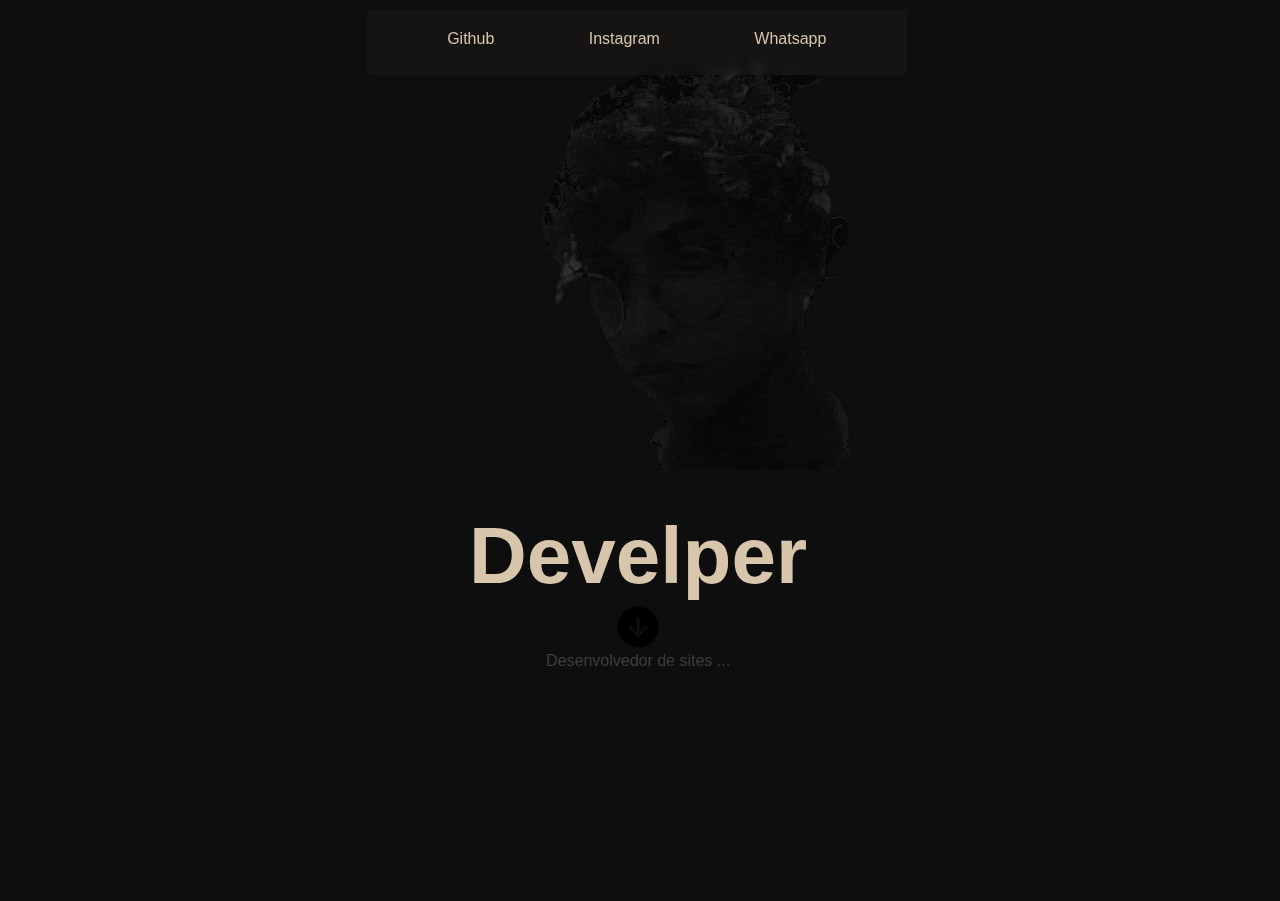
==== page1/index.html @ 7cc962e6 "adicionao botao de leia mais" ====
<!DOCTYPE html>
<html lang="en">
<head>
    <meta charset="UTF-8">
    <meta name="viewport" content="width=device-width, initial-scale=1.0">
    <link rel="stylesheet" href="styles/style.css">
    <title>Portifolio framer</title>
</head>
<body>
    <!-- conteúdo principal do site -->
    <main>
        <div id="bg-face">
            <!-- sessão de contatos -->
            <section id="contato">
                <a href="#">Github</a>
                <a href="#">Instagram</a>
                <a href="#">Whatsapp</a>
            </section>
        </div>
       
        <h1>Develper</h1>
        <div>
            <img src="icons/seta-para-baixo.png" alt="botão mostrar conteudo"  id="btn-show-more" onclick="btn_show_more()">
            <p id="sub-title">Desenvolvedor de sites ... <span id="show">Lorem ipsum, dolor sit amet consectetur adipisicing elit. Quis qui ratione eius delectus, corrupti enim fugiat ipsum. Dolorum ratione iste possimus, vel sapiente aliquid non, sed quae rem in odio?</span></p>    
        </div>
        

        <!-- sessão de cards  -->
        <section id="cards">

        </section>
        <!-- sessão de trabalhos -->
        <section id="work">

        </section>
    </main>
    <script src="scripts/main.js"></script>
</body>
</html>
---- page1/styles/style.css ----
@charset "en";

:root
{
    /* cores do site */
    --color-bg: #0E0E0E;
    --color-main: #D7C5AC;
    --color-main-tras: #d7c5ac09;
    --color-aside: #3f3d3a;
    /* fontes: */
    /* padrão */
    --font-standard: Arial, Helvetica, sans-serif;
}

/* Resetando as estilizações */
* {
    margin: 0px;
    padding: 0px;
}

/* estilização do body e html */
html, css
{
    /* atribuindo familia de fonte padrão ao site */
    font-family: var(--font-standard);

    /* atribuindo cor de fundo */
    background-color: var(--color-bg);

    /* atribuindo cor no texto */
    color: var(--color-main);
}

::-webkit-scrollbar {
    display: none;
}



/* estilização generica */

/*estilização do conteúdo principal*/
main {
    /* ocupar a largura e altura do site por completo */
    width: 99.7vw;
    height: 99vh;
}


/* estilizaão de titulos */

h1 {
    display: block;
    text-align: center;
    margin: auto;
    font-size: 5em;
}

/* estilização do subtitulo */
#sub-title
{
    text-align: center;
    margin: auto;
    color: var(--color-aside);
    width: 300px;
}

/*dos links: */
a {
    /* estili\zandop texto*/
    text-decoration: none;
    /* cor dos textos */
    color: var(--color-main);
}

/* estilizando div da uimagem */
#bg-face
{
    /* fundo da div */
    background: no-repeat top center url("../img/backgrund1.png");

    width: 99.5vw;
    height: 500px;
}

/* estilizando a caixa de contatos */
#contato
{
    /*largura minimaa*/
    min-width: 250px;
    /*largura maxima*/
    max-width: 500px;
    /* altura miniuma */
    height: 25px;
    /* configuraando propriedades da box */
    /* centraliza horizontalmente a sessão de contatos margim */
    margin: 10px auto 10px auto;
    /* espaço interno na sessão de contatos*/
    padding: 20px;
    
    /* configurando o texto */
    /* centralizando os textos */
    text-align: center;

    /* confugurando fundo  */
    
    /* cor de fundio */
    background: var(--color-main-tras);
    /* ver atravez das coisas com blur */
    backdrop-filter: blur(4px);

    /*bordas*/
    /* arredondando a bordA */
    border-radius: 3px;

    /* ESTILIZANDO AS ÂNCVOREAS DERNTRO DE CONTATOS */
    a {
        /* configuraando propriedades da box */
        
        padding: 15px 40px 15px 40px;
        margin: 5px;
        
    }

    a:hover {
        background-color: var(--color-main);
        color: var(--color-bg);
        border-radius: 3px;
        transition: all .3s;
        
    }
}

/* estilização botão mais */

span#show {
    display: none;
}

#btn-show-more
{
    width: 50px;
    height: 50px;
    display: block;
    margin: auto;
}

#btn-show-more:hover
{
    cursor: pointer;
}
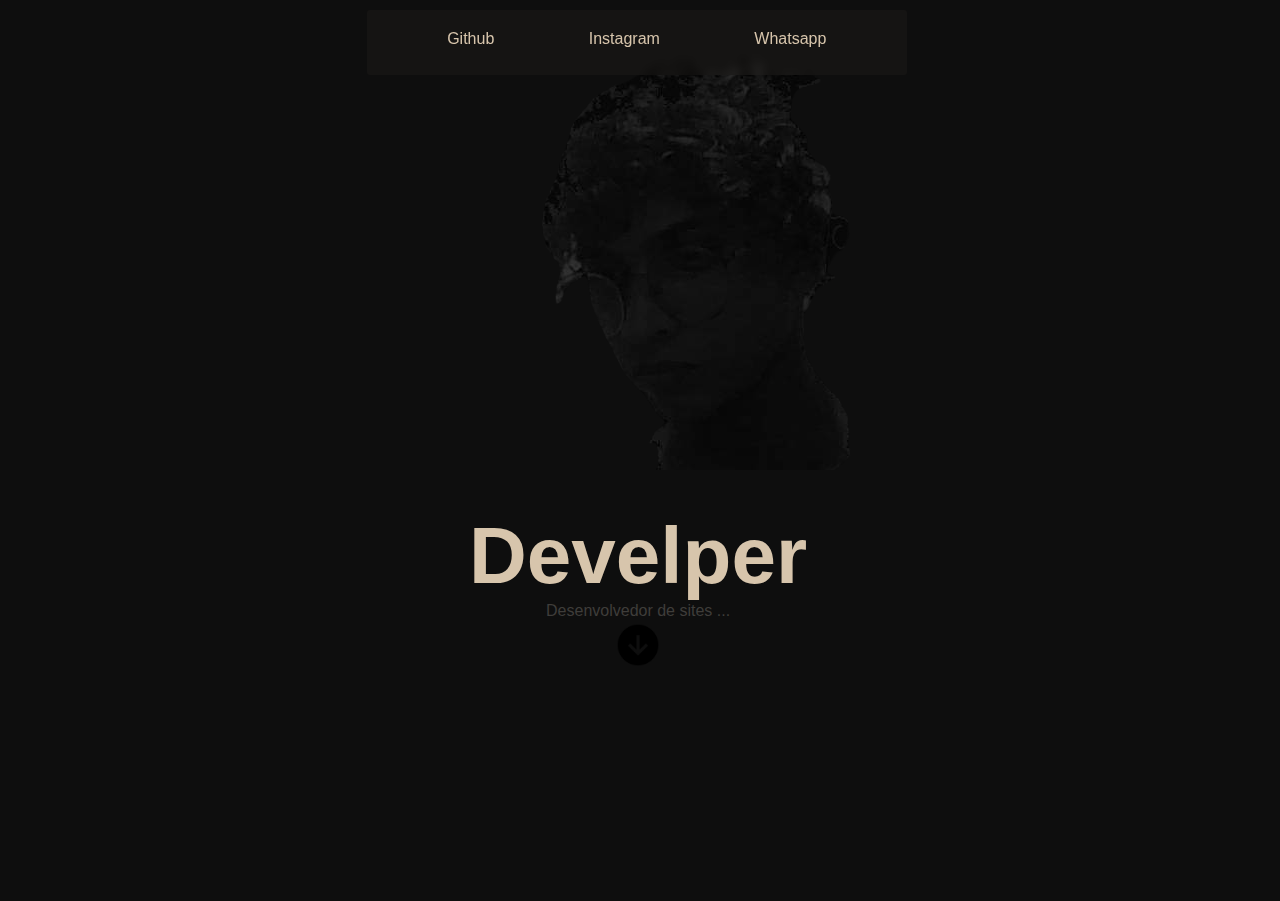
==== commit 067abac8: "a" ====
--- a/page1/index.html
+++ b/page1/index.html
@@ -17,17 +17,22 @@
                 <a href="#">Whatsapp</a>
             </section>
         </div>
-       
+       <!-- titulo da página -->
         <h1>Develper</h1>
         <div>
+            <!-- sobre o desenvolvedor  -->
+            
+            <p id="sub-title">Desenvolvedor de sites ... <span id="show">Lorem ipsum, dolor sit amet consectetur adipisicing elit. Quis qui ratione eius delectus, corrupti enim fugiat ipsum. Dolorum ratione iste possimus, vel sapiente aliquid non, sed quae rem in odio?</span></p>
             <img src="icons/seta-para-baixo.png" alt="botão mostrar conteudo"  id="btn-show-more" onclick="btn_show_more()">
-            <p id="sub-title">Desenvolvedor de sites ... <span id="show">Lorem ipsum, dolor sit amet consectetur adipisicing elit. Quis qui ratione eius delectus, corrupti enim fugiat ipsum. Dolorum ratione iste possimus, vel sapiente aliquid non, sed quae rem in odio?</span></p>    
         </div>
         
 
         <!-- sessão de cards  -->
         <section id="cards">
-
+            <!-- icones de redes sociais -->
+             <section id="icons-redes">
+                    
+             </section>
         </section>
         <!-- sessão de trabalhos -->
         <section id="work">
--- a/page1/styles/style.css
+++ b/page1/styles/style.css
@@ -135,6 +135,7 @@
 
 span#show {
     display: none;
+    transition: all .5s;
 }
 
 #btn-show-more
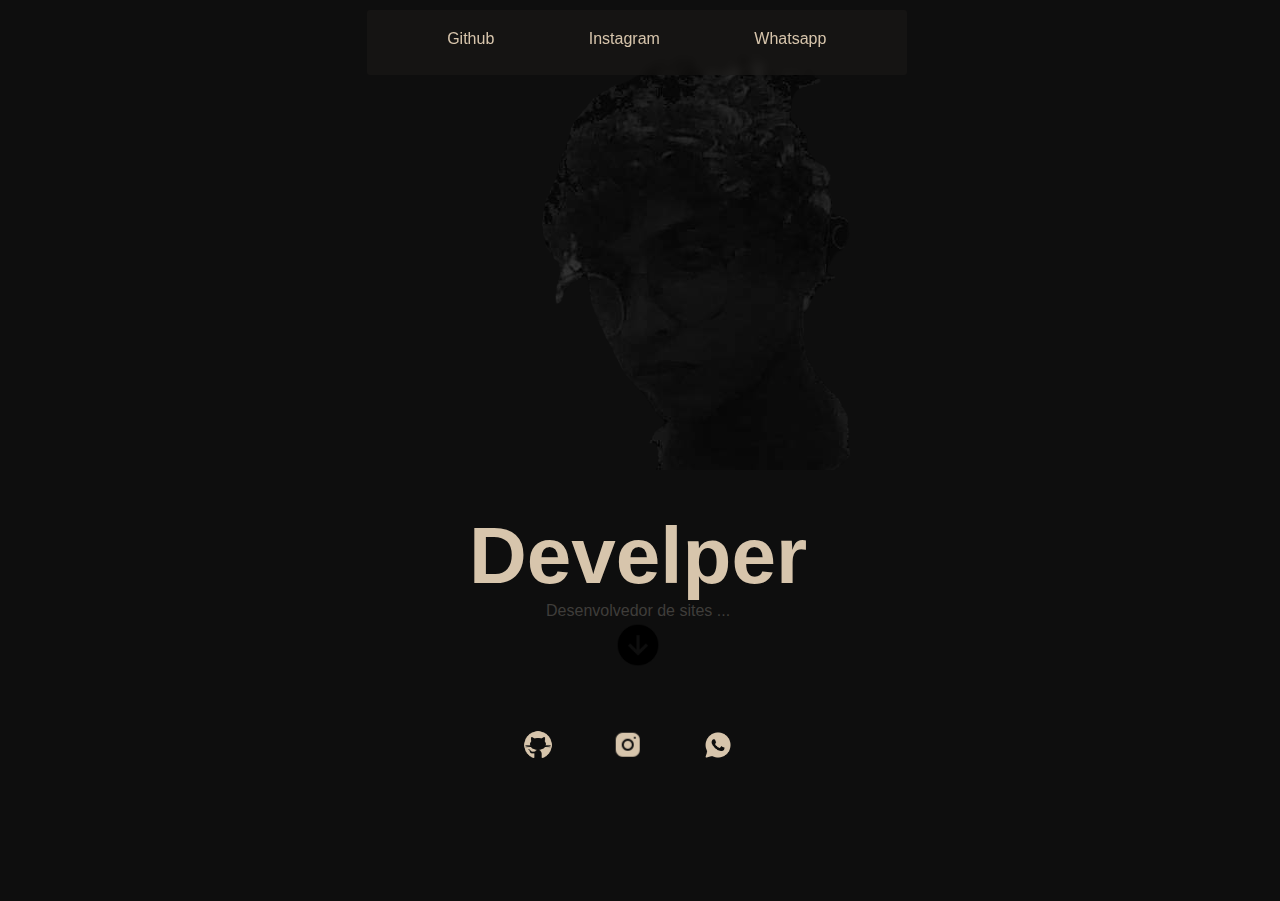
==== commit fb3204ea: "adicionado icones centrais das redes sociaios" ====
--- a/page1/index.html
+++ b/page1/index.html
@@ -31,7 +31,14 @@
         <section id="cards">
             <!-- icones de redes sociais -->
              <section id="icons-redes">
-                    
+                <!-- ancora do Github -->
+                <a href=""> <img src="icons/icon_github.png" alt="icone do github" loading="lazy"> </a>
+                <!-- icone do instagram -->
+                <a href=""> <img src="icons/icon_instagram.png" alt="icone do instagram"> </a>
+                <!-- icone do whatsapp -->
+                <a href=""> <img src="icons/icons8-whatsapp-50.png" alt="icone do whatsapp"> </a>
+
+                
              </section>
         </section>
         <!-- sessão de trabalhos -->
@@ -39,6 +46,12 @@
 
         </section>
     </main>
+    <!-- link de referencia ao icone: 
+     <a target="_blank" href="https://icons8.com/icon/12599/github">GitHub</a> ícone por <a target="_blank" href="https://icons8.com">Icons8</a> -->
+    <!-- rodapé do site -->
+     <footer>
+        
+     </footer>
     <script src="scripts/main.js"></script>
 </body>
 </html>--- a/page1/styles/style.css
+++ b/page1/styles/style.css
@@ -133,20 +133,53 @@
 
 /* estilização botão mais */
 
+/* conteudo escondido */
 span#show {
+    /* torna invisivel */
     display: none;
-    transition: all .5s;
+    /* tentativa de transição suave */
+    transition: display .5s;
 }
 
+/* configurações do bootão de mostrar mais */
 #btn-show-more
 {
+    /* tamanho */
     width: 50px;
     height: 50px;
+    /* configuraçlão da box do botão */
     display: block;
     margin: auto;
 }
 
+/* cursor muda ao passar no botão */
 #btn-show-more:hover
 {
     cursor: pointer;
-}+}
+
+/* estilização do icons-redes */
+
+#icons-redes
+{
+    display: flex;
+    flex-wrap: nowrap;
+    align-items: center;
+    justify-content: center;
+}
+
+/* das imagens dentro  */
+#icons-redes img
+{
+    
+    /* tamanho */
+    width: 30px;
+    height: 30px;
+
+    /* configuraçlão da box */
+    display: inline;
+    margin: auto;
+
+    padding: 60px 40px 40px 20px;
+}
+
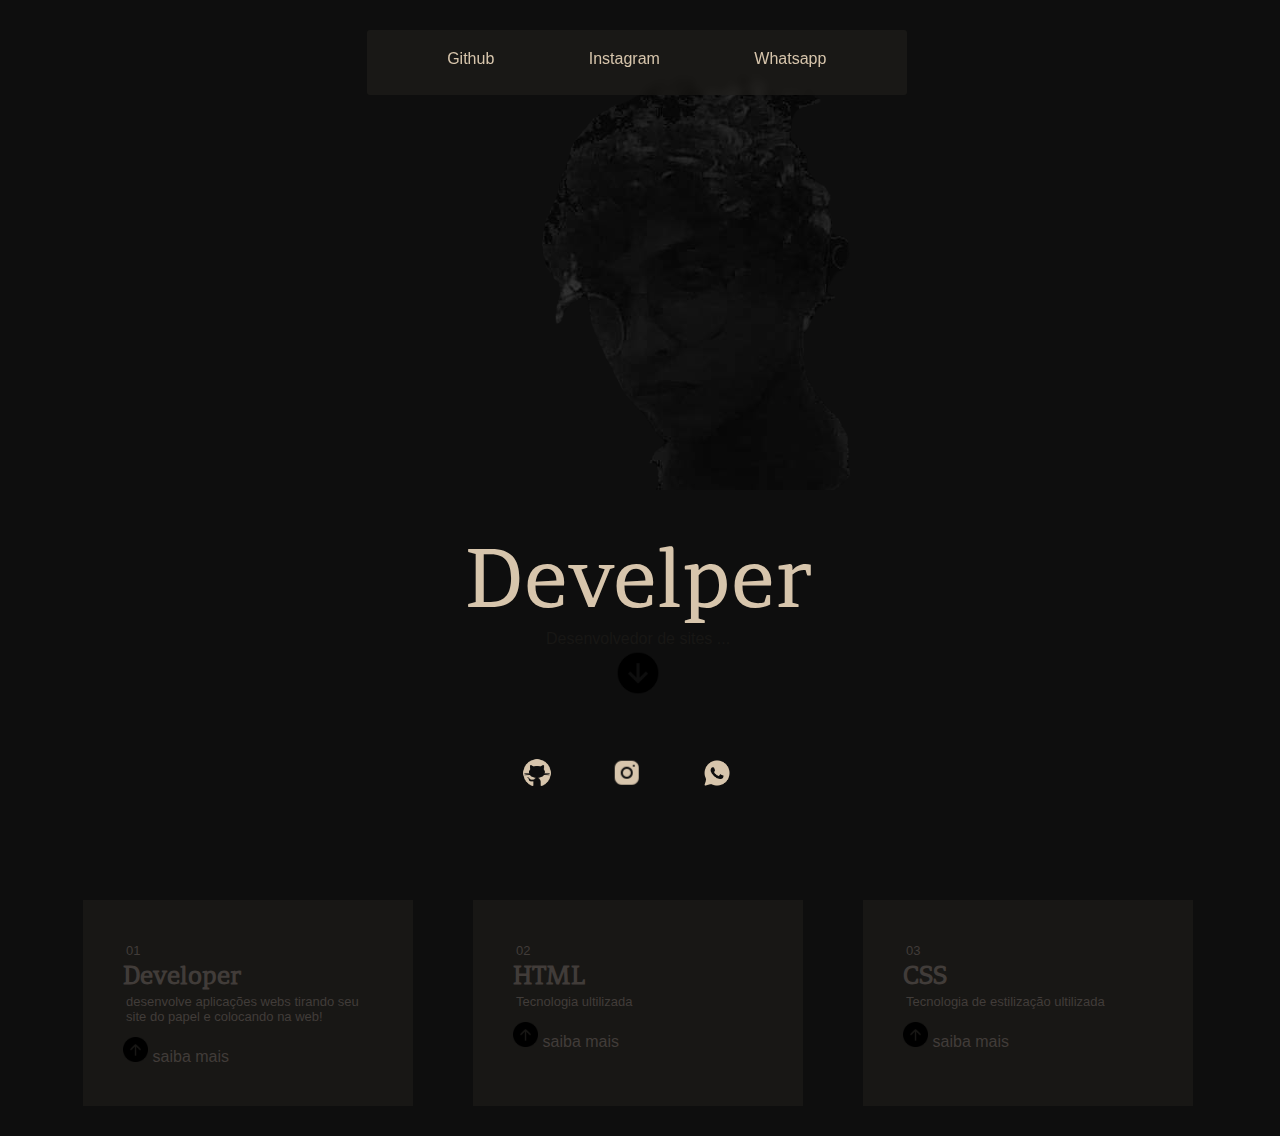
==== commit 994a3218: "sessao de cards concluidos" ====
--- a/page1/index.html
+++ b/page1/index.html
@@ -26,20 +26,47 @@
             <img src="icons/seta-para-baixo.png" alt="botão mostrar conteudo"  id="btn-show-more" onclick="btn_show_more()">
         </div>
         
+        <!-- icones de redes sociais -->
+        <section id="icons-redes">
+            <!-- ancora do Github -->
+            <a href="https://github.com/IaK3lwin" target="_blank" rel="opener"> <img src="icons/icon_github.png" alt="icone do github" loading="lazy"> </a>
+            <!-- icone do instagram -->
+            <a href="https://www.instagram.com/yank3lwin/" target="_blank" rel="opener"> <img src="icons/icon_instagram.png" alt="icone do instagram"> </a>
+            <!-- icone do whatsapp -->
+            <a href="#"> <img src="icons/icons8-whatsapp-50.png" alt="icone do whatsapp"> </a>
+         </section>
+         <br>
 
         <!-- sessão de cards  -->
-        <section id="cards">
-            <!-- icones de redes sociais -->
-             <section id="icons-redes">
-                <!-- ancora do Github -->
-                <a href=""> <img src="icons/icon_github.png" alt="icone do github" loading="lazy"> </a>
-                <!-- icone do instagram -->
-                <a href=""> <img src="icons/icon_instagram.png" alt="icone do instagram"> </a>
-                <!-- icone do whatsapp -->
-                <a href=""> <img src="icons/icons8-whatsapp-50.png" alt="icone do whatsapp"> </a>
-
-                
-             </section>
+        <section id="container-cards">
+            
+             <!-- cards -->
+             <div class="cards">
+                <p>01</p>
+                <h2>Developer</h2>
+                <p>
+                    desenvolve aplicações webs tirando seu site do papel e colocando na web!
+                </p>
+                <div id="card-more">
+                    <a href="#"> <img src="icons/botao-de-seta-para-cima.png" alt="" width="25px" height="25px"> saiba mais </a>
+                </div>
+              </div>
+              <div class="cards">
+                <p>02</p>
+                <h2>HTML</h2>
+                <p>Tecnologia ultilizada</p>
+                <div id="card-more">
+                    <a href="#"> <img src="icons/botao-de-seta-para-cima.png" alt="" width="25px" height="25px"> saiba mais </a>
+                </div>
+              </div>
+              <div class="cards">
+                <p>03</p>
+                <h2>CSS</h2>
+                <p>Tecnologia de estilização ultilizada</p>
+                <div id="card-more">
+                    <a href="#"> <img src="icons/botao-de-seta-para-cima.png" alt="" width="25px" height="25px"> saiba mais </a>
+                </div>
+              </div>
         </section>
         <!-- sessão de trabalhos -->
         <section id="work">
--- a/page1/styles/style.css
+++ b/page1/styles/style.css
@@ -1,12 +1,20 @@
 @charset "en";
+
+/* fonte interna */
+@font-face {
+    font-family: 'Title';
+    src: url(../fonts/Adamant_BG.otf);
+}
 
 :root
 {
     /* cores do site */
     --color-bg: #0E0E0E;
     --color-main: #D7C5AC;
-    --color-main-tras: #d7c5ac09;
-    --color-aside: #3f3d3a;
+    --color-main-tras: #e0c7a30e;
+    --color-aside: #181715;
+    --color-text-card: #413C39;
+    --color-strong-card: #504842;
     /* fontes: */
     /* padrão */
     --font-standard: Arial, Helvetica, sans-serif;
@@ -51,9 +59,14 @@
 
 h1 {
     display: block;
+    margin: auto;
+    /* configurando texto */
+    font-family: Title;
+    font-weight: normal;
     text-align: center;
-    margin: auto;
     font-size: 5em;
+
+
 }
 
 /* estilização do subtitulo */
@@ -94,7 +107,7 @@
     height: 25px;
     /* configuraando propriedades da box */
     /* centraliza horizontalmente a sessão de contatos margim */
-    margin: 10px auto 10px auto;
+    margin: 30px auto 10px auto;
     /* espaço interno na sessão de contatos*/
     padding: 20px;
     
@@ -162,9 +175,12 @@
 
 #icons-redes
 {
+    /* tamanho */
+    width: 99.5vw;
+    /* cnfigurando posiçao dos compoeews */
     display: flex;
-    flex-wrap: nowrap;
-    align-items: center;
+    flex-grow: 1;
+    flex-direction: row;
     justify-content: center;
 }
 
@@ -180,6 +196,64 @@
     display: inline;
     margin: auto;
 
-    padding: 60px 40px 40px 20px;
-}
-
+    margin: 60px 40px 40px 20px;
+    
+}
+
+/* pseuuuuuuuuuuuuuuuuuud classe mouse por ia da uimagem */
+#icons-redes img:hover
+{
+    /* efeito de luz ao redor do botão */
+    filter: drop-shadow(0 0 .5rem #e0c7a38a);
+}
+
+/* estilizando os cards */
+#container-cards
+{
+    margin-top: 20px;
+    /* configuranbdo box */
+    display: flex;
+    flex-direction: row;
+    justify-content: center;
+}
+
+.cards {
+    /* tamanho */
+    width: clamp(200px, 250px, 300px);
+    height: clamp(100px, 150, 300);
+    /* configurando o box */
+    margin: 30px;
+    padding: 40px;
+
+    /* fundo */
+    background-color: var(--color-aside);
+
+    /* estilização de paragrafo do card */
+    p {
+        /* texto */
+        font-size: small;
+        color: var(--color-text-card);
+
+        /* box */
+        padding: 3px;
+    }
+    /* estilizando titulo do card */
+    h2 {
+        font-family: Title;
+        color: var(--color-text-card);
+    }
+
+    #card-more {
+        display: flex;
+        justify-items: center;
+        margin-top: 10px;
+        color: var(--color-title-card);
+        
+        a {
+            color: var(--color-text-card);
+            vertical-align: middle;
+        }
+    }
+    
+    
+}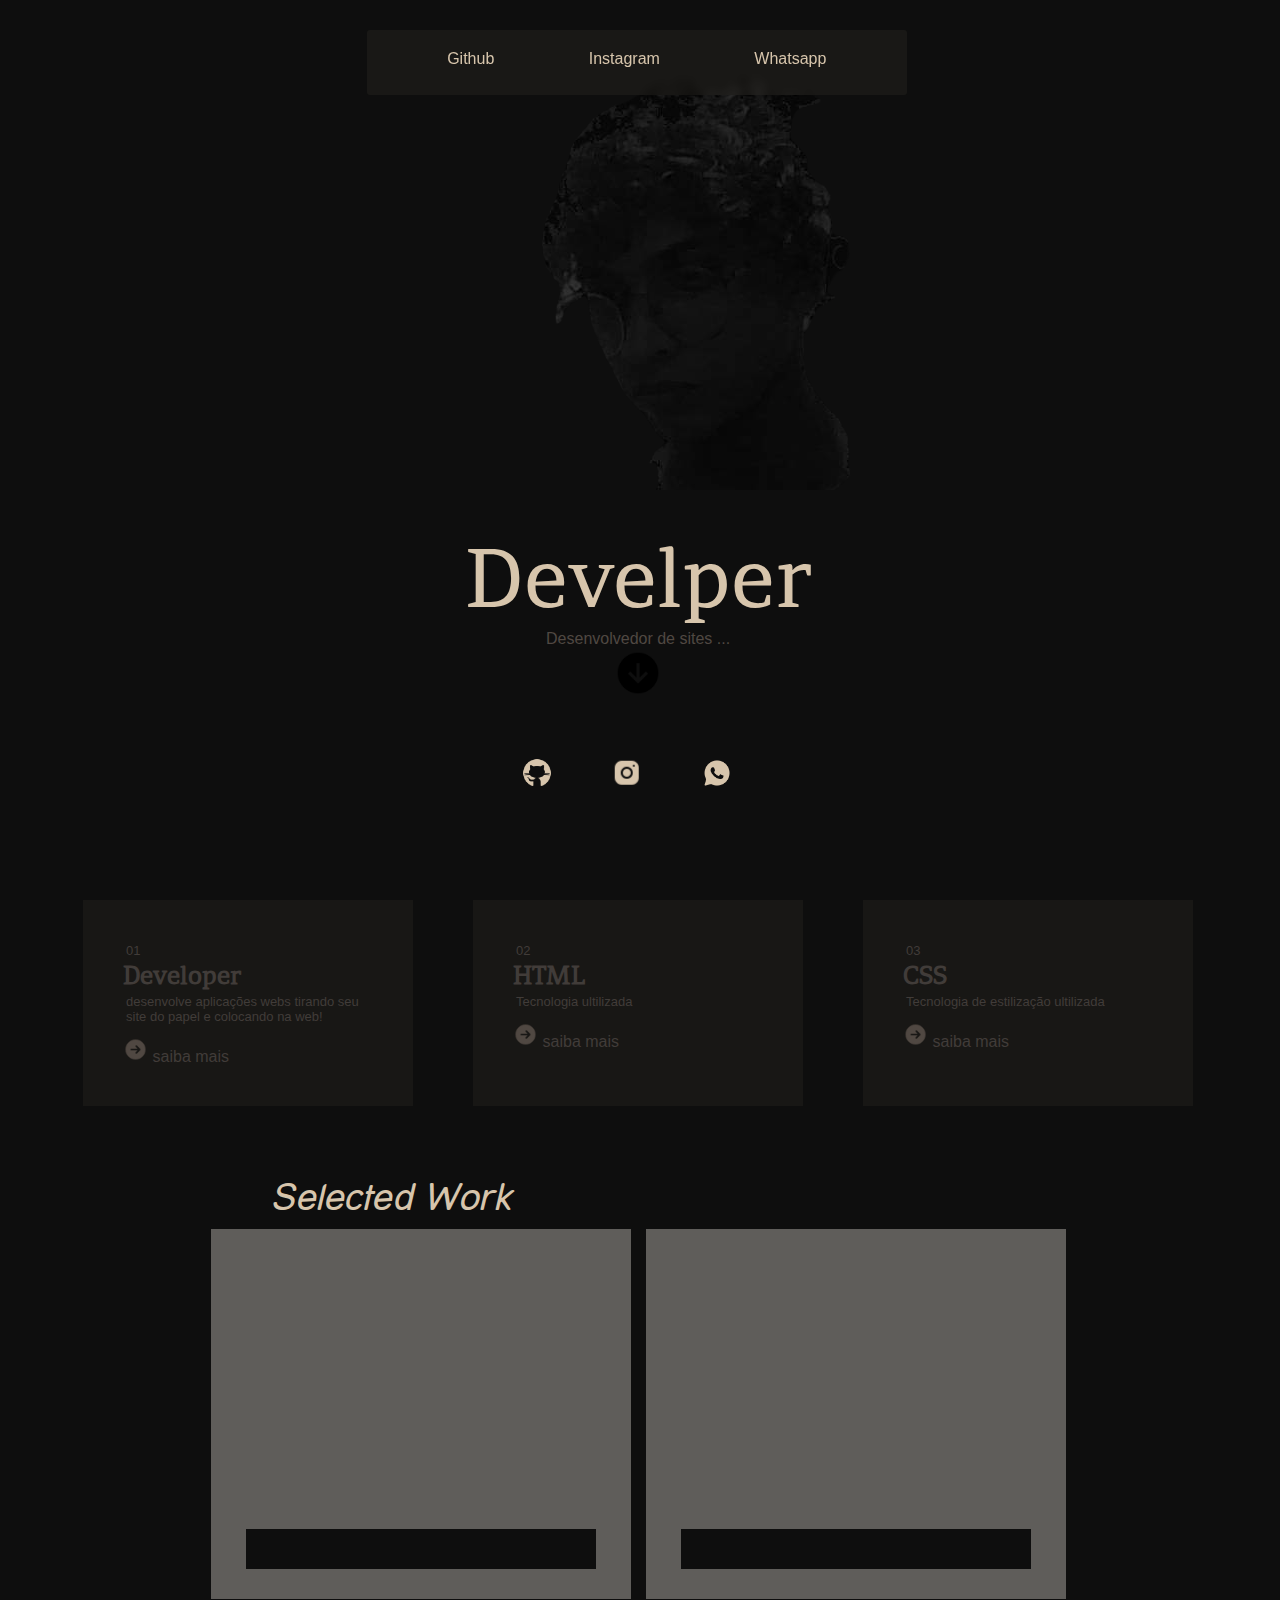
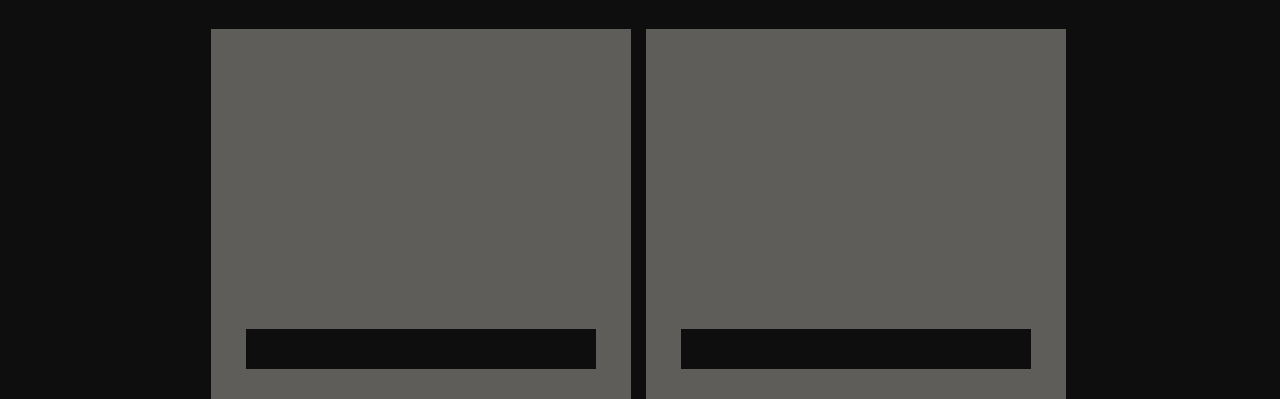
==== commit 475ca1de: "começo da sessao de work" ====
--- a/page1/index.html
+++ b/page1/index.html
@@ -23,7 +23,7 @@
             <!-- sobre o desenvolvedor  -->
             
             <p id="sub-title">Desenvolvedor de sites ... <span id="show">Lorem ipsum, dolor sit amet consectetur adipisicing elit. Quis qui ratione eius delectus, corrupti enim fugiat ipsum. Dolorum ratione iste possimus, vel sapiente aliquid non, sed quae rem in odio?</span></p>
-            <img src="icons/seta-para-baixo.png" alt="botão mostrar conteudo"  id="btn-show-more" onclick="btn_show_more()">
+            <img src="icons/btn_down.png" alt="botão mostrar conteudo"  id="btn-show-more" onclick="btn_show_more()">
         </div>
         
         <!-- icones de redes sociais -->
@@ -48,7 +48,7 @@
                     desenvolve aplicações webs tirando seu site do papel e colocando na web!
                 </p>
                 <div id="card-more">
-                    <a href="#"> <img src="icons/botao-de-seta-para-cima.png" alt="" width="25px" height="25px"> saiba mais </a>
+                    <a href="#"> <img src="icons/btn_right.png" alt="" width="25px" height="25px"> saiba mais </a>
                 </div>
               </div>
               <div class="cards">
@@ -56,7 +56,7 @@
                 <h2>HTML</h2>
                 <p>Tecnologia ultilizada</p>
                 <div id="card-more">
-                    <a href="#"> <img src="icons/botao-de-seta-para-cima.png" alt="" width="25px" height="25px"> saiba mais </a>
+                    <a href="#"> <img src="icons/btn_right.png" alt="" width="25px" height="25px"> saiba mais </a>
                 </div>
               </div>
               <div class="cards">
@@ -64,13 +64,28 @@
                 <h2>CSS</h2>
                 <p>Tecnologia de estilização ultilizada</p>
                 <div id="card-more">
-                    <a href="#"> <img src="icons/botao-de-seta-para-cima.png" alt="" width="25px" height="25px"> saiba mais </a>
+                    <a href="#"> <img src="icons/btn_right.png" alt="" width="25px" height="25px"> saiba mais </a>
                 </div>
               </div>
         </section>
         <!-- sessão de trabalhos -->
         <section id="work">
-
+            <h2>Selected Work</h2>
+            <div id="container-work">
+                <div class="work-card">
+                    <div class="work-card-more"></div>
+                </div>
+                <div class="work-card">
+                    <div class="work-card-more"></div>
+                </div>
+                <div class="work-card">
+                    <div class="work-card-more"></div>
+                </div>
+                <div class="work-card">
+                    <div class="work-card-more"></div>
+                </div>
+                
+            </div>
         </section>
     </main>
     <!-- link de referencia ao icone: 
--- a/page1/styles/style.css
+++ b/page1/styles/style.css
@@ -5,6 +5,10 @@
     font-family: 'Title';
     src: url(../fonts/Adamant_BG.otf);
 }
+@font-face {
+    font-family: 'Title2';
+    src: url(../fonts/STREETI_.ttf);
+}
 
 :root
 {
@@ -12,8 +16,9 @@
     --color-bg: #0E0E0E;
     --color-main: #D7C5AC;
     --color-main-tras: #e0c7a30e;
-    --color-aside: #181715;
+    --color-aside: #5f5d5a;
     --color-text-card: #413C39;
+    --color-bg-card: #181715;
     --color-strong-card: #504842;
     /* fontes: */
     /* padrão */
@@ -27,7 +32,7 @@
 }
 
 /* estilização do body e html */
-html, css
+html, body
 {
     /* atribuindo familia de fonte padrão ao site */
     font-family: var(--font-standard);
@@ -52,6 +57,8 @@
     /* ocupar a largura e altura do site por completo */
     width: 99.7vw;
     height: 99vh;
+
+    color: var(--color-main);
 }
 
 
@@ -74,7 +81,7 @@
 {
     text-align: center;
     margin: auto;
-    color: var(--color-aside);
+    color: #504842;
     width: 300px;
 }
 
@@ -226,7 +233,7 @@
     padding: 40px;
 
     /* fundo */
-    background-color: var(--color-aside);
+    background-color: var(--color-bg-card);
 
     /* estilização de paragrafo do card */
     p {
@@ -253,7 +260,69 @@
             color: var(--color-text-card);
             vertical-align: middle;
         }
-    }
-    
-    
+
+        img {
+            width: 25px;
+            height: 25px;
+        }
+    }
+}
+
+/* estilizando sessão de work */
+
+#work {
+    margin-top: 40px;
+
+    h2 {
+        font-family: Title2;
+        font-size: 2.3em;
+        font-weight: lighter;
+        margin-left: 270px;
+        margin-bottom: 10px;
+        color: var(--color-main);
+    }
+}
+
+#container-work
+{
+    /* box */
+    display: flex;
+    justify-content: center;
+margin-top: 60px;
+
+    flex-direction: row;
+    flex-wrap: wrap;
+    columns: 2;
+    
+    column-gap: 10px;
+    row-gap: 10px;
+
+    column-gap: 15px;
+    row-gap: 30px;
+    /* tamanho */
+    width: 1000px;
+    margin: auto;
+}
+
+.work-card
+{
+    /* box */
+    display: flex;
+    justify-content: center;
+    align-items: flex-end;
+    /* tamanho */
+    width: 400px;
+    height: 350px;
+    padding: 10px;
+    /* fundo */
+    background-color: #5f5d5a;
+}
+
+.work-card-more
+{
+    /* tamanho */
+    width: 350px;
+    height: 40px;
+    margin-bottom: 20px;
+    background-color: #0E0E0E;
 }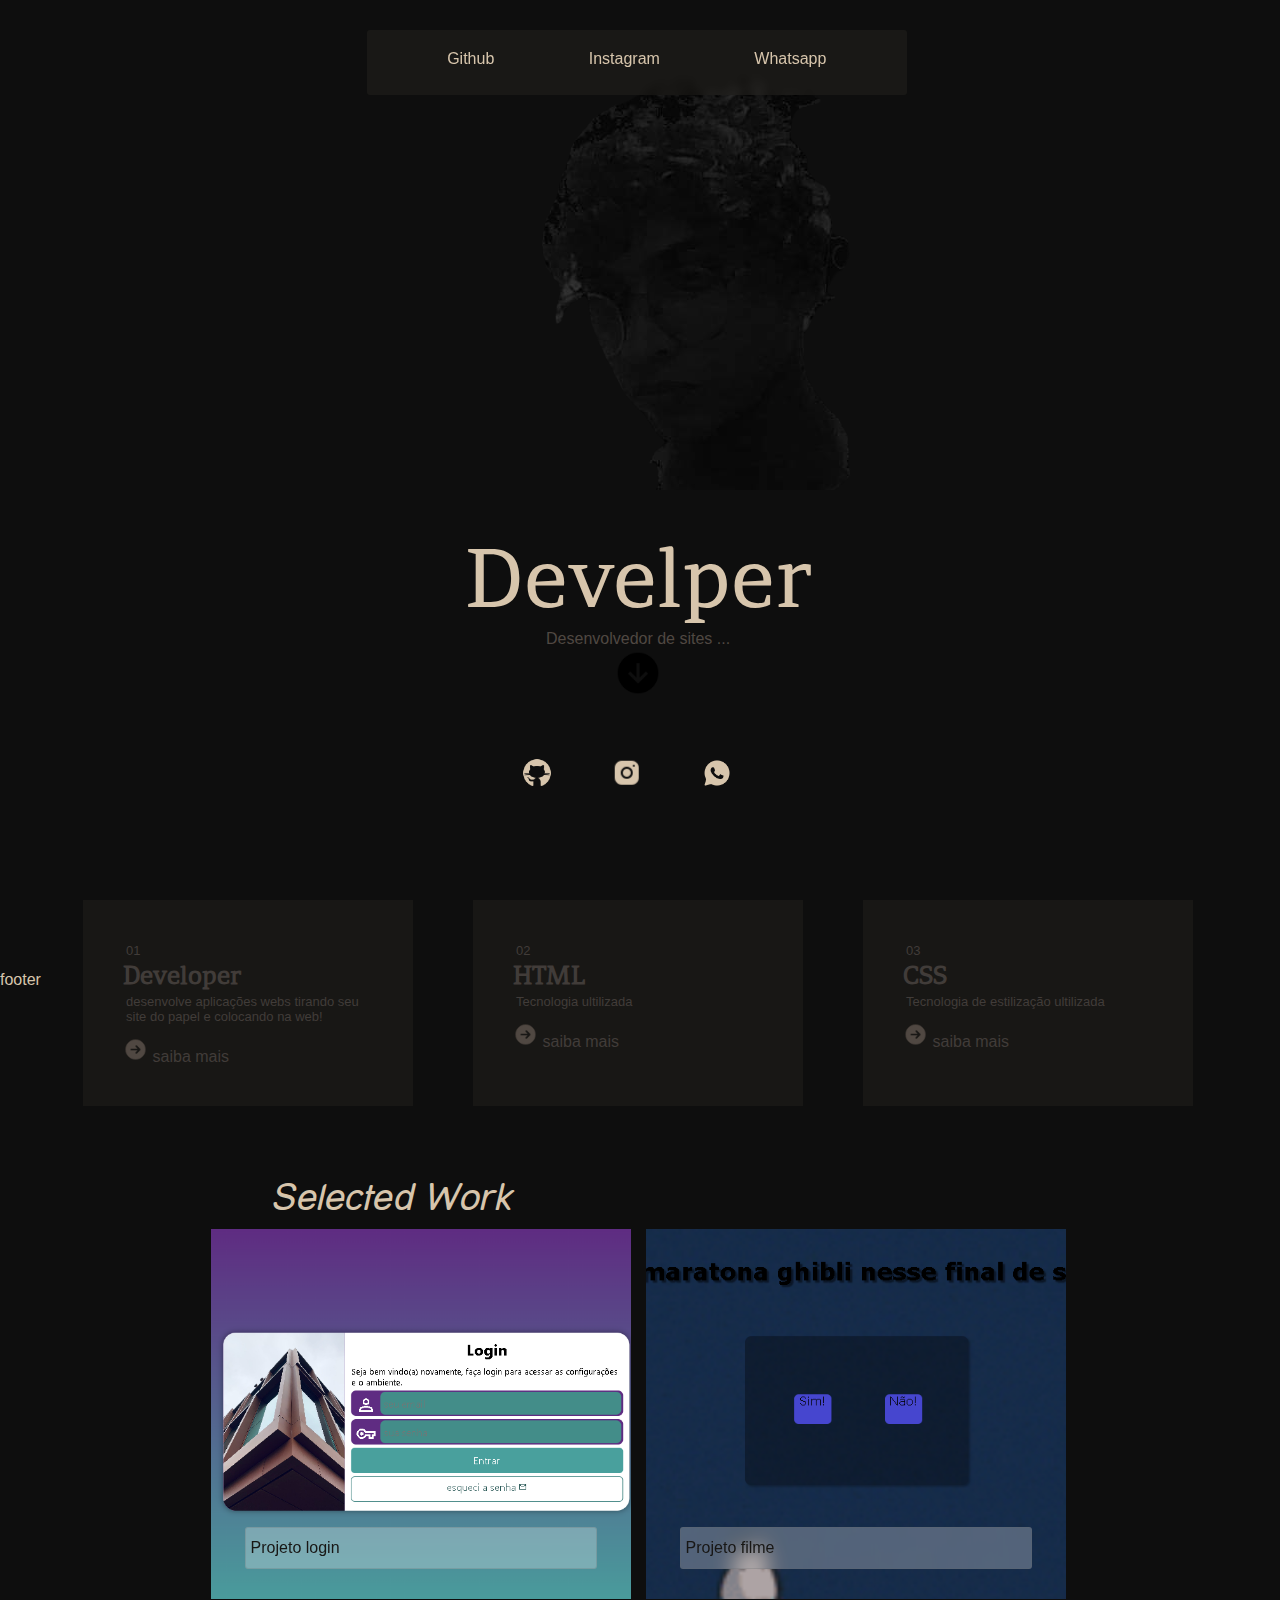
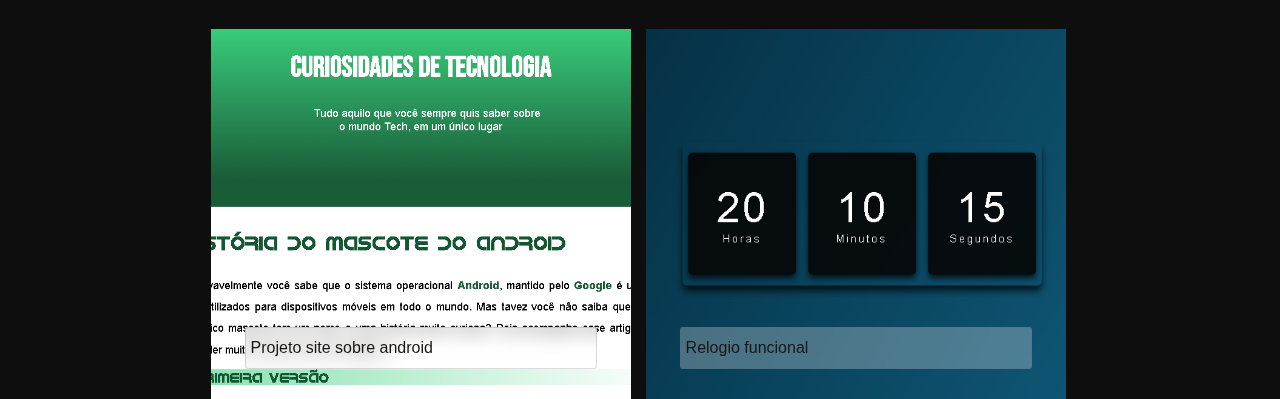
==== commit b6accf5c: "img add cards seelected work" ====
--- a/page1/index.html
+++ b/page1/index.html
@@ -3,7 +3,7 @@
 <head>
     <meta charset="UTF-8">
     <meta name="viewport" content="width=device-width, initial-scale=1.0">
-    <link rel="stylesheet" href="styles/style.css">
+    <link rel="stylesheet" media="(min-width: 600px)" href="styles/style.css">
     <title>Portifolio framer</title>
 </head>
 <body>
@@ -12,8 +12,8 @@
         <div id="bg-face">
             <!-- sessão de contatos -->
             <section id="contato">
-                <a href="#">Github</a>
-                <a href="#">Instagram</a>
+                <a href="https://github.com/IaK3lwin" target="_blank">Github</a>
+                <a href="https://www.instagram.com/yank3lwin/" target="_blank">Instagram</a>
                 <a href="#">Whatsapp</a>
             </section>
         </div>
@@ -72,17 +72,31 @@
         <section id="work">
             <h2>Selected Work</h2>
             <div id="container-work">
-                <div class="work-card">
-                    <div class="work-card-more"></div>
+                <div id="work-1" class="work-card">
+                    <div class="work-card-more">
+                        <a href="https://iak3lwin.github.io/project_login/" target="_blank" rel="opener">
+                            <p>Projeto login</p>
+                        </a>
+                    </div>
                 </div>
-                <div class="work-card">
-                    <div class="work-card-more"></div>
+                <div id="work-2" class="work-card">
+                    <div class="work-card-more"> <a href="https://iak3lwin.github.io/projeto-bilulado/" target="_blank" rel="opener">
+                        <p> Projeto filme </p>
+                    </a> </div>
                 </div>
-                <div class="work-card">
-                    <div class="work-card-more"></div>
+                <div id="work-3" class="work-card">
+                    <div class="work-card-more">
+                         <a href="https://iak3lwin.github.io/site-android/" target="_blank" rel="opener">
+                             <p>Projeto site sobre android  </p>
+                         </a>
+                         </div>
                 </div>
-                <div class="work-card">
-                    <div class="work-card-more"></div>
+                <div id="work-4" class="work-card">
+                    <div class="work-card-more">
+                         <a href="https://iak3lwin.github.io/clock-digital/" target="_blank" rel="opener">
+                             <p> Relogio funcional </p>
+                         </a>
+                         </div>
                 </div>
                 
             </div>
@@ -92,7 +106,7 @@
      <a target="_blank" href="https://icons8.com/icon/12599/github">GitHub</a> ícone por <a target="_blank" href="https://icons8.com">Icons8</a> -->
     <!-- rodapé do site -->
      <footer>
-        
+        <p>footer</p>
      </footer>
     <script src="scripts/main.js"></script>
 </body>
--- a/page1/styles/style.css
+++ b/page1/styles/style.css
@@ -9,6 +9,7 @@
     font-family: 'Title2';
     src: url(../fonts/STREETI_.ttf);
 }
+
 
 :root
 {
@@ -43,6 +44,9 @@
     /* atribuindo cor no texto */
     color: var(--color-main);
 }
+/*  uau  */
+
+
 
 ::-webkit-scrollbar {
     display: none;
@@ -288,11 +292,10 @@
     /* box */
     display: flex;
     justify-content: center;
-margin-top: 60px;
+    margin-top: 60px;
 
     flex-direction: row;
     flex-wrap: wrap;
-    columns: 2;
     
     column-gap: 10px;
     row-gap: 10px;
@@ -320,9 +323,68 @@
 
 .work-card-more
 {
+    /* box */
+    display: flex;
+    align-items: center;
     /* tamanho */
     width: 350px;
     height: 40px;
     margin-bottom: 20px;
-    background-color: #0E0E0E;
-}+    /* fundo */
+    background-color: rgba(255, 255, 255, 0.267);
+    backdrop-filter: blur(10px);
+    border: 1px solid rgba(105, 105, 105, 0.24);
+    border-radius: 3px;
+
+    p {
+        padding: 5px;
+        color: var(--color-bg-card);
+    }
+}
+
+/* colocando a imagem de fundo nios trabalhos */
+#work-1
+{
+    background-image: url("../img/work-1.png");
+    background-size: cover;
+    background-position: center center;
+    background-repeat: no-repeat;
+}
+
+#work-2
+{
+    background-image: url("../img/work-2.png");
+    background-size: cover;
+    background-position: center center;
+    background-repeat: no-repeat;
+}
+
+#work-3
+{
+    background-image: url("../img/work-3.png");
+    background-size: cover;
+    background-position: center center;
+    background-repeat: no-repeat;
+}
+
+#work-4
+{
+    background-image: url("../img/work-4.png");
+    background-size: cover;
+    background-position: center center;
+    background-repeat: no-repeat;
+}
+
+/* estilizando footer */
+footer
+{
+    display: block;
+    /* tamanho */
+    width: 99.5vw;
+    height: 300px;
+    /* box */
+    margin-top: 50px;
+    
+    /* fundo */
+    background-color: var(--color-bg-footer);
+}
